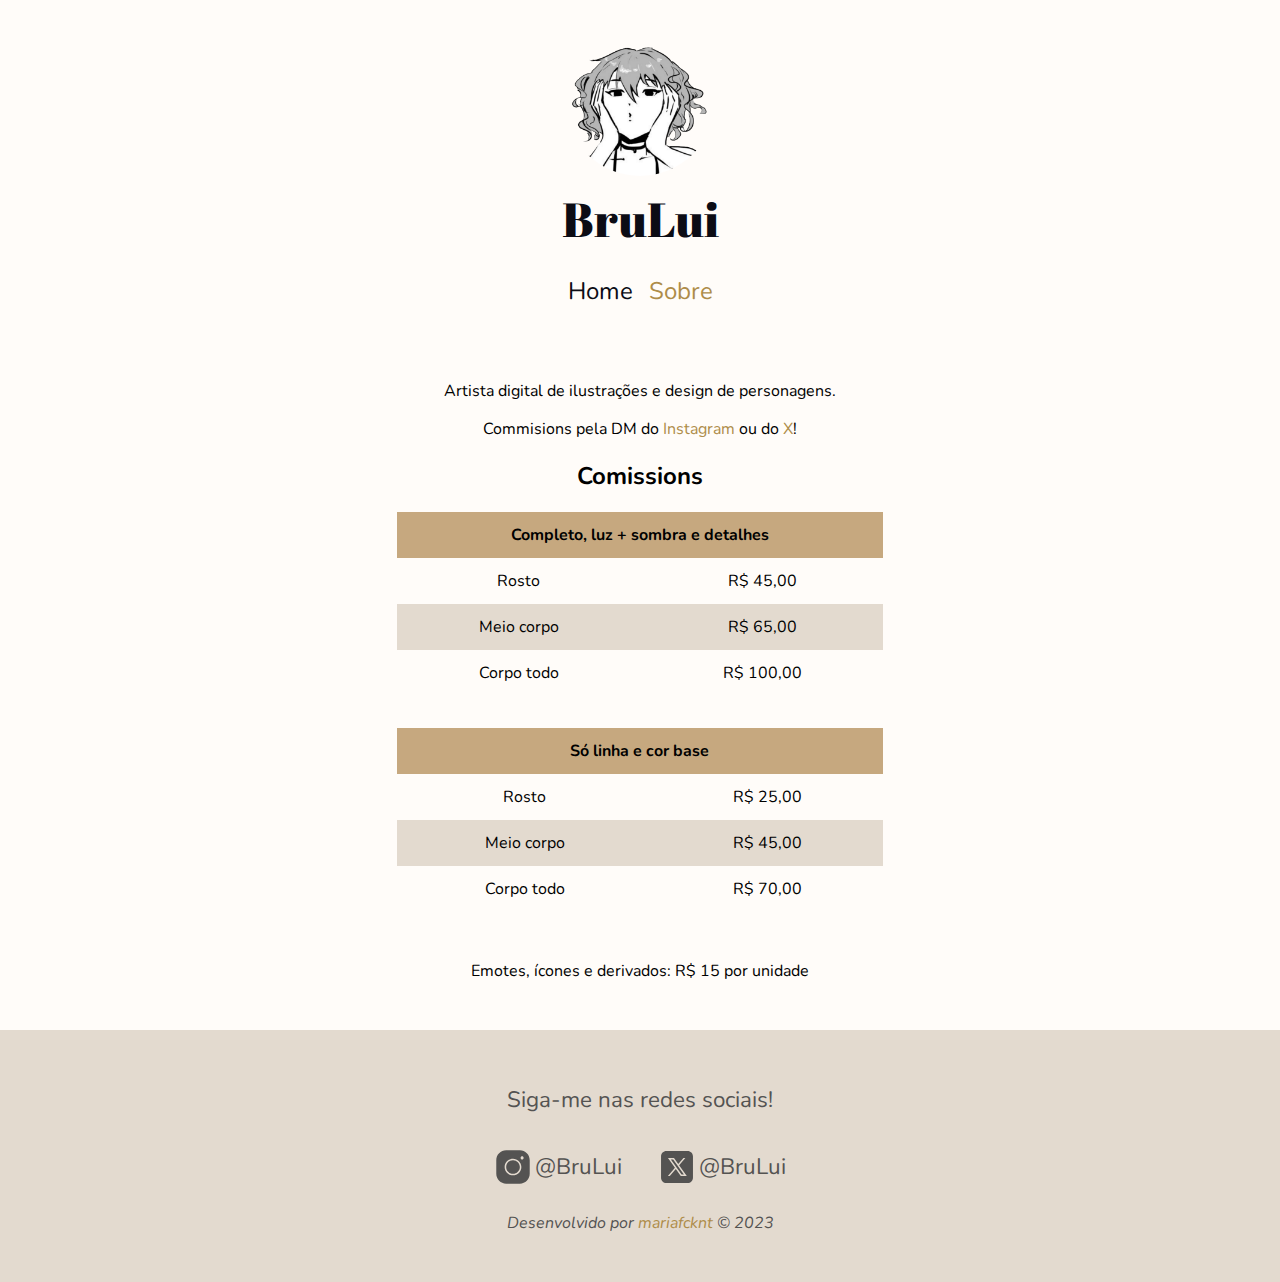
==== sobre.html @ 2adb51fb "pagina sobre" ====
<!DOCTYPE html>
<html lang="pt-br">
<head>
    <meta charset="UTF-8">
    <meta http-equiv="X-UA-Compatible" content="IE=edge">
    <meta name="viewport" content="width=device-width, initial-scale=1.0">
    <link rel="stylesheet" href="./css/sobre.css">
    <link rel="icon" href="./icon/icon.ico">

    <link rel="preconnect" href="https://fonts.googleapis.com">
    <link rel="preconnect" href="https://fonts.gstatic.com" crossorigin>
    <link href="https://fonts.googleapis.com/css2?family=Abril+Fatface&family=Nunito:wght@500&display=swap" rel="stylesheet">
    
    <title>BruLui - Portfolio</title>
</head>
<body>
    <header>
        <div class="icon">
            <img src="./icon/icon.png" width="150" height="150">
        </div>
        <h1>BruLui</h1>
        <nav>
            <a href="index.html" class="home">Home</a>
            <a href="sobre.html" class="sobre">Sobre</a>
        </nav>
    </header>

    <main>
        <p>Artista digital de ilustrações e design de personagens.
        </p>
        <p>Commisions pela DM do <a href="https://www.instagram.com/bru__lui/">Instagram</a> ou do <a href="https://twitter.com/Bru__Lui">X</a>!</p>
        <h2>Comissions</h2>
            <div class = "comissions">
                <table class = "table">
                    <thead>
                        <th colspan="2">Completo, luz + sombra e detalhes</th>
                    </thead>
                    <tbody>
                        <tr>
                            <td>Rosto</td>
                            <td>R$ 45,00</td>
                        </tr>
                        <tr>
                            <td>Meio corpo</td>
                            <td>R$ 65,00</td>
                        </tr>
                        <tr>
                            <td>Corpo todo</td>
                            <td>R$ 100,00</td>
                        </tr>
                    </tbody>
                </table>

                <table class = "table">
                    <thead>
                        <th colspan="2">Só linha e cor base</th>
                    </thead>
                    <tbody>
                        <tr>
                            <td>Rosto</td>
                            <td>R$ 25,00</td>
                        </tr>
                        <tr>
                            <td>Meio corpo</td>
                            <td>R$ 45,00</td>
                        </tr>
                        <tr>
                            <td>Corpo todo</td>
                            <td>R$ 70,00</td>
                        </tr>
                    </tbody>
                </table>
                <p>Emotes, ícones e derivados: R$ 15 por unidade</p>
        </div>
    </main>
    
    <footer>
        <p>Siga-me nas redes sociais!</p>
        <div class="links">
            <div class="btn">
                <img src="./icon/icon_insta.svg">
                <a href="https://www.instagram.com/bru__lui/">@BruLui</a>
            </div>
            <div class="btn">
                <img src="./icon/icon_x.svg">
                <a href="https://twitter.com/Bru__Lui">@BruLui</a>
            </div>
        
        </div>
        <span><p><i>Desenvolvido por <a href="https://github.com/mariafcknt">mariafcknt</a> &copy; 2023</i></p></span>
    </footer>
</body>
</html>
---- css/sobre.css ----
body {
    margin: 0;
    padding: 0;
    min-height: 100vh;
    max-width: 100vw;
    background: #FFFCF9;
    box-sizing: border-box;
    display: flex;
    flex-direction: column;
    font-family: "Nunito", sans-serif;
    font-size: 1rem;
}

/*HEADER*/

header {
    display: flex;
    flex-direction: column;
    align-items: center;
    padding: 2%;
}
.icon {
    border-radius: 50%;
    overflow: hidden;
}
.icon > img {
    height: auto;
    display: block;
   
}

header > h1 {
    font-family: 'Abril Fatface', cursive;
    font-weight: 400;
    font-size: 3rem;
    margin: 10px;
    color: #0C0C15;
    margin-bottom: 1.5rem;
}

a {
    text-decoration: none;
}

nav {
    font-size: 1.5rem;
}
nav > a {
    color: #0C0C15;
    padding: 5px;

}
nav > a:hover {
    text-decoration: underline; 
    color: #AE8C49;
}
nav > .sobre {
    color: #AE8C49;
}

/*MAIN*/

main {
    flex: 1 1 0;
    align-items: center;
    margin: 0 auto;
    margin: 2rem 2rem;
    text-align: center;
}

a {
    text-decoration: none;
    color: #AE8C49;
}

a:hover{
    text-decoration: underline;
}

.comissions {
    display: flex;
    flex-direction: column;
    align-items: center;
    margin: 0 auto;
}

.table {
    width: 40%;
    border-collapse: collapse;
    margin-bottom: 2rem;
    
}

.table td, .table th {
    padding: 12px 15px;

    text-align: center;
}

.table th {
    background-color: #C6A87F;

}

.table tbody tr:nth-child(even){
    background-color: #E3DACF;
}

@media only screen and (max-width: 770px) {
    header > h1 {
        font-size: 3rem;
    }
    nav {
        font-size: 1.5rem;
    }
    .table {
        width: 100%;
    }
}


/*FOOTER*/

footer {
    background-color: #E3DACF;
    text-align: center;
    margin: 0;
    bottom: 0;
    padding: 2rem 0;
    /*padding-bottom: 2rem;*/
    display: flex;
    flex-direction: column;
    align-items: center;
    text-align: center;
    color: #545352;
    font-size: 1.4rem;
}

footer > .links {
    list-style-type: none;
    display: flex;
    flex-direction: row;
}

.btn {
    display: flex;
    align-items: center;
    border-style: none;
    background-color: rgba(0, 0, 0, 0);
    font-size: 1.4rem;
    height: 100%;
    width: 9rem;
    margin: 5px;
    border-radius: 10px;
    border-style: none;
    cursor: pointer;
    justify-content: center;
    padding: 5px;
    transition: background-color 0.5s;
}

.btn > img {
    width: 2.4rem;
    margin-right: 3px;
}

.btn > a {
    text-decoration: none;
    color: #545352;
    
}

.btn:hover {
    background-color: #FFFCF9;
    color:#525452;

}

span {
    font-size: 1rem;
}
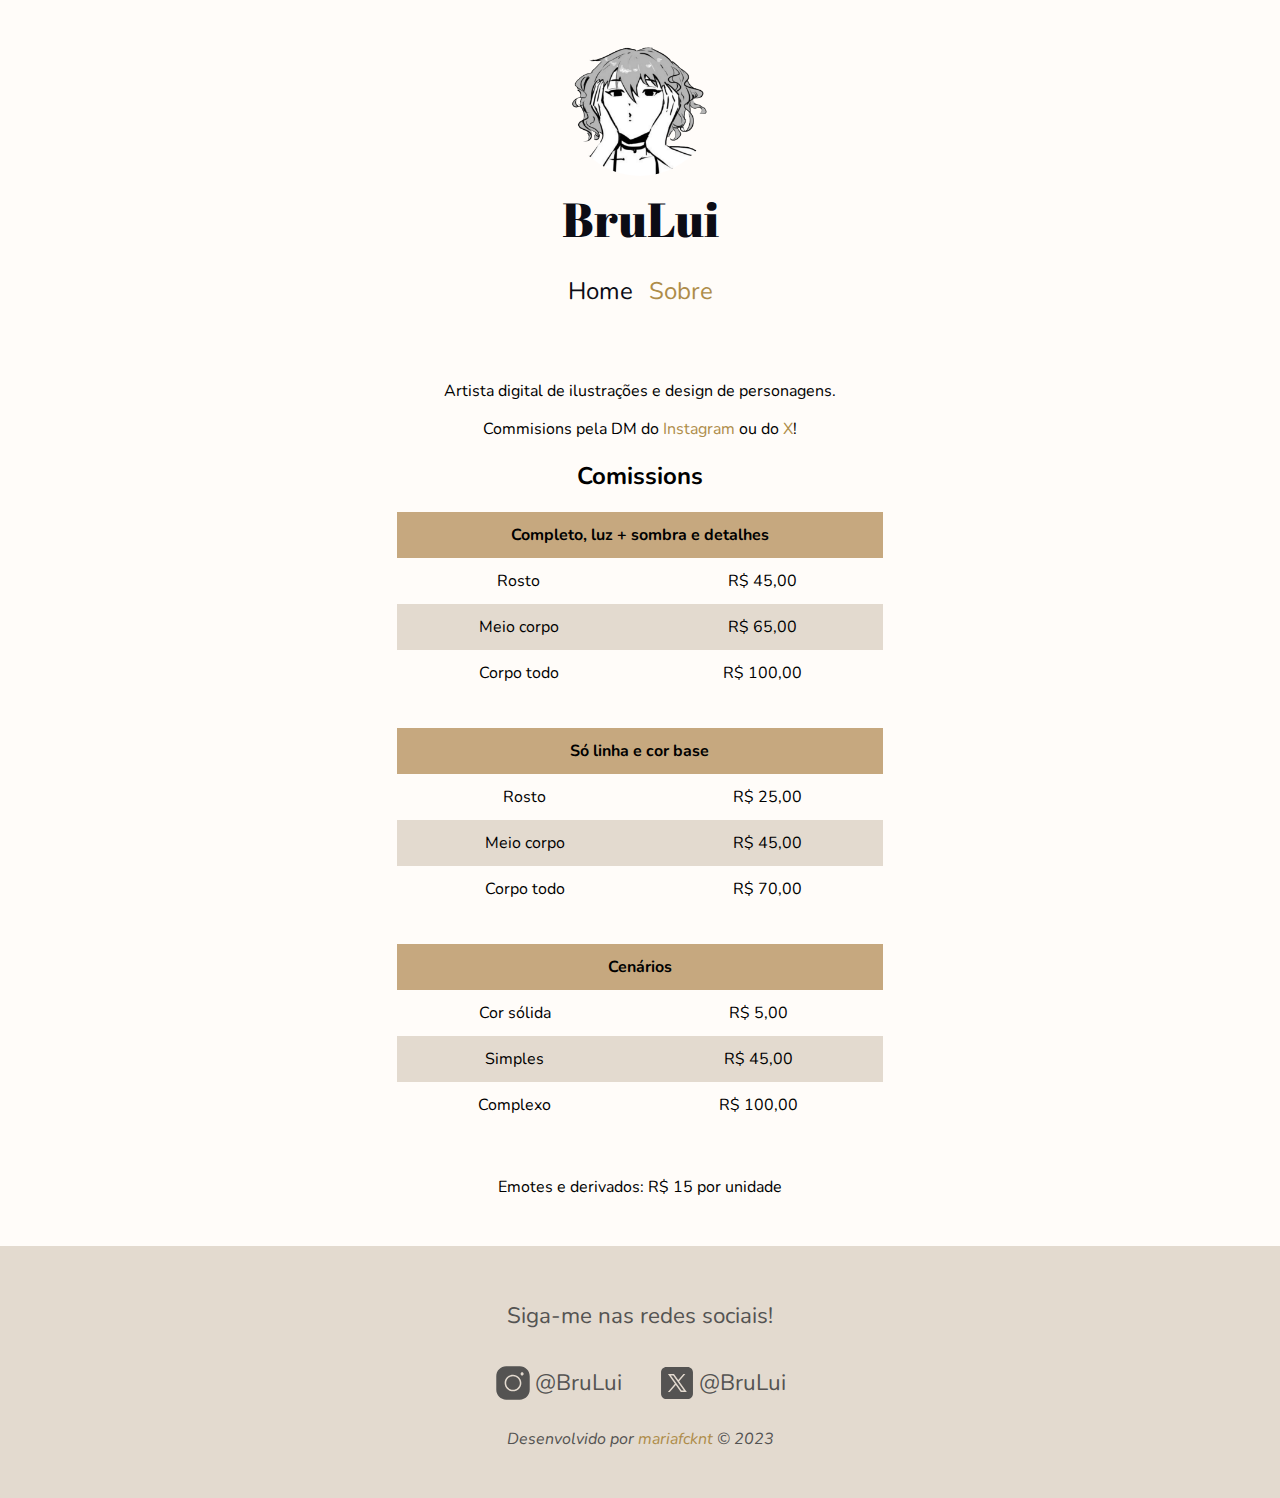
==== commit b19e66ba: "change table and add img" ====
--- a/sobre.html
+++ b/sobre.html
@@ -70,8 +70,29 @@
                         </tr>
                     </tbody>
                 </table>
-                <p>Emotes, ícones e derivados: R$ 15 por unidade</p>
+
+                <table class = "table">
+                    <thead>
+                        <th colspan="2">Cenários</th>
+                    </thead>
+                    <tbody>
+                        <tr>
+                            <td>Cor sólida</td>
+                            <td>R$ 5,00</td>
+                        </tr>
+                        <tr>
+                            <td>Simples</td>
+                            <td>R$ 45,00</td>
+                        </tr>
+                        <tr>
+                            <td>Complexo</td>
+                            <td>R$ 100,00</td>
+                        </tr>
+                    </tbody>
+                </table>
+                <p>Emotes e derivados: R$ 15 por unidade</p>
         </div>
+        
     </main>
     
     <footer>
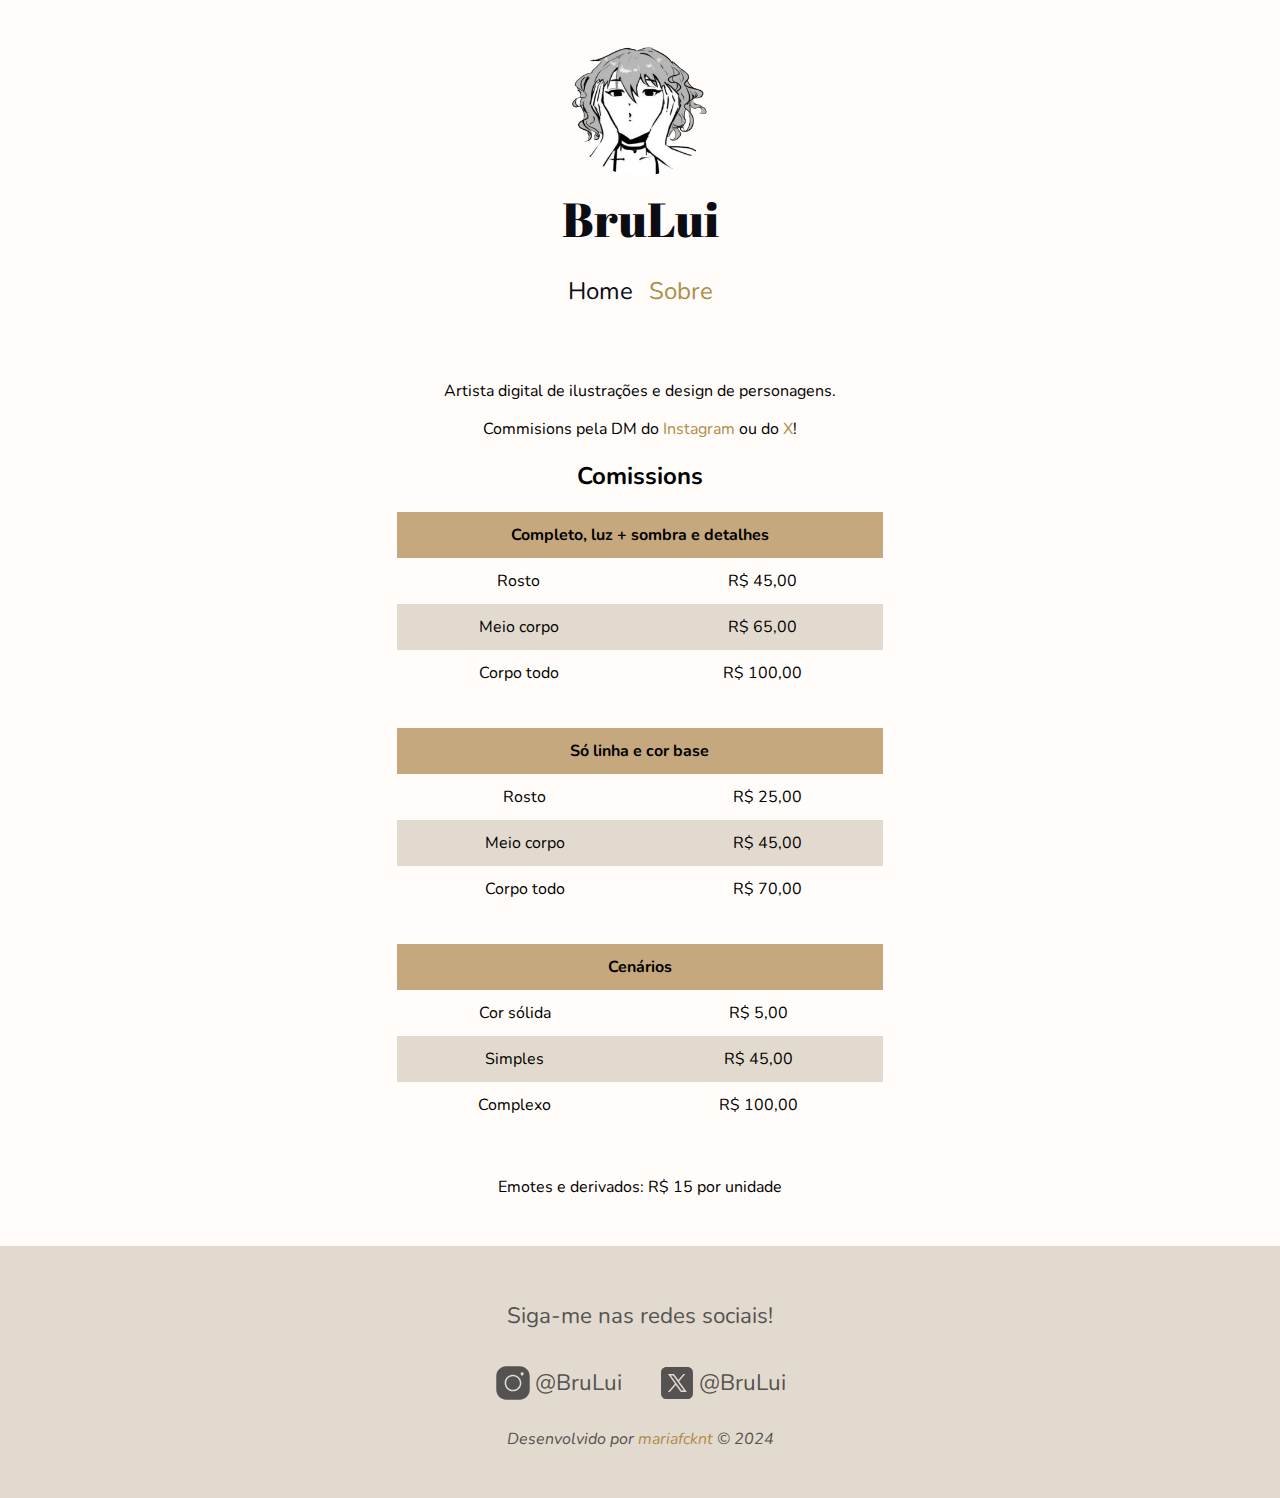
==== commit c20deb14: "fix link opening tab" ====
--- a/sobre.html
+++ b/sobre.html
@@ -100,15 +100,15 @@
         <div class="links">
             <div class="btn">
                 <img src="./icon/icon_insta.svg">
-                <a href="https://www.instagram.com/bru__lui/">@BruLui</a>
+                <a href="https://www.instagram.com/bru__lui/" target="_blank">@BruLui</a>
             </div>
             <div class="btn">
                 <img src="./icon/icon_x.svg">
-                <a href="https://twitter.com/Bru__Lui">@BruLui</a>
+                <a href="https://twitter.com/Bru__Lui" target="_blank">@BruLui</a>
             </div>
         
         </div>
-        <span><p><i>Desenvolvido por <a href="https://github.com/mariafcknt">mariafcknt</a> &copy; 2023</i></p></span>
+        <span><p><i>Desenvolvido por <a href="https://github.com/mariafcknt" target="_blank">mariafcknt</a> &copy; 2024</i></p></span>
     </footer>
 </body>
 </html>